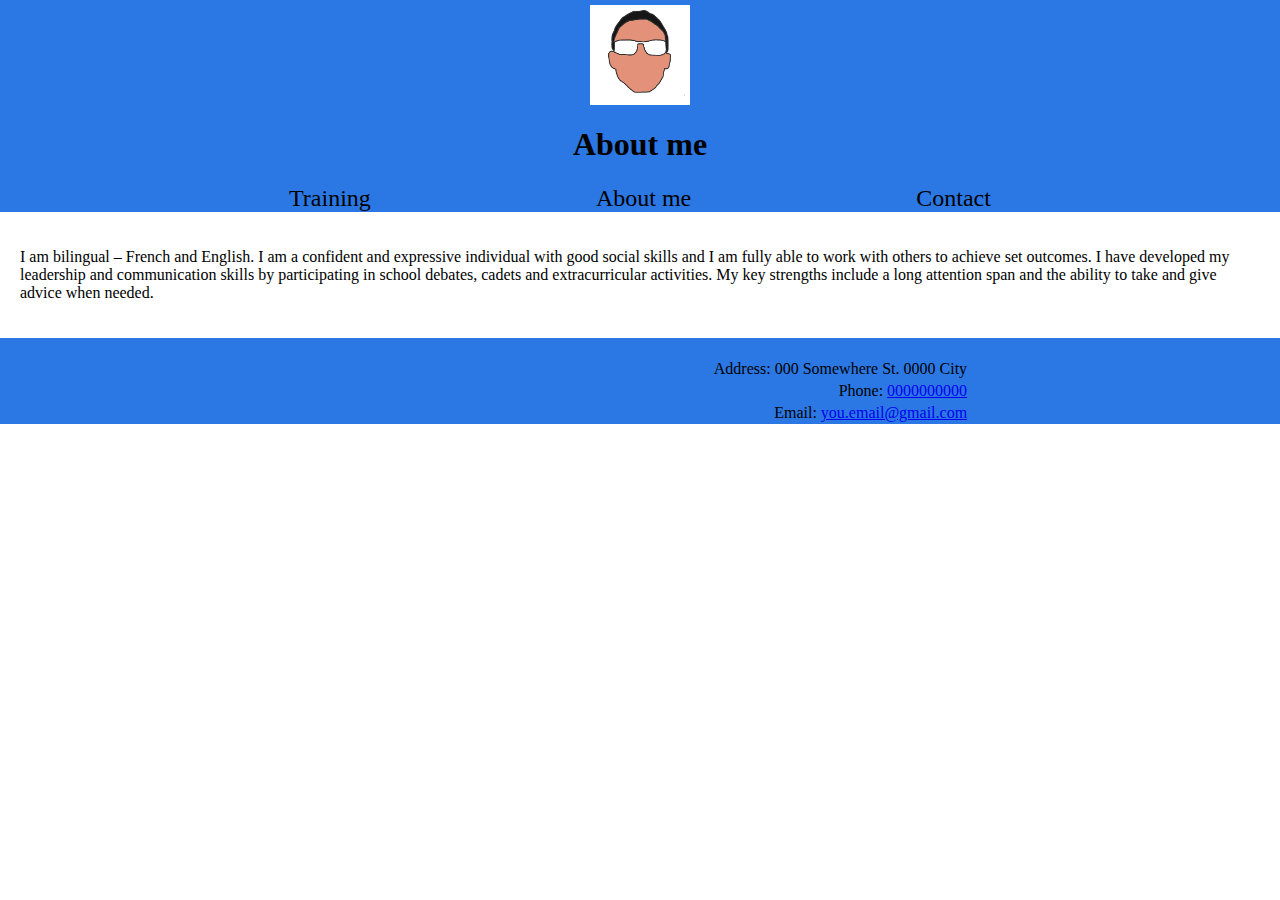
==== pages/about.html @ 0bfba1b6 "Changed color theme and added text to about me" ====
<!DOCTYPE html>
<html lang="en">
    <head>
        <meta charset="utf-8">
        <meta name="viewport" content="width=device-width, initial-scale=1">
        <title>Portfolio Website</title>
        <link rel="stylesheet" href="../css/styles.css">
    </head>
    <body>
        <header>
            <div class="logo">
                <a href="../index.html"><img src="../images/my logo.png" alt="my logo" style="width:100px;height:100px;"></a>
            </div>
            <h1>About me</h1>
            <nav class="nav-items">
                <a href="../pages/training.html">Training</a>
                <a href="../pages/about.html">About me</a>
                <a href="../pages/contact.html">Contact</a>
            </nav>
        </header>

        <main>
            <p>I am bilingual – French and English. I am a confident and expressive individual with good social skills and I am fully able to work with others to achieve set outcomes. I have developed my leadership and communication skills by participating in school debates, cadets and extracurricular activities. My key strengths include a long attention span and the ability to take and give advice when needed.</p>
        </main>

        <footer>
            <div class="social-media">
                <a href="" target="_blank"><img src=""></a>
                <a href="" target="_blank"><img src=""></a> <!--Twitter link-->
                <a href="" target="_blank"><img src=""></a> <!--LinkedIn link-->
            </div>
            <div class="contact-info">
                <p>Address: 000 Somewhere St. 0000 City </p>
                <p>Phone: <a href="tel:0000000000">0000000000</a> </p>
                <p>Email: <a href="mailto:">you.email@gmail.com</a> </p>
            </div>
        </footer>
    </body>
</html>
---- css/styles.css ----
body{
    background-color: #ffffff;
    margin: 0;
}

header{
    background-color: #2b78e4;
    display: flex;
    flex-direction: column;
    align-items: center;
}

header h1{
    color: #000000;
}

.logo {
    margin-top: 5px;
    background-color: #ffffff;
    width: 100px;
    height: 100px;
    display: flex;
    justify-content: center;
    align-items: center;
}

.nav-items{
    padding-left: 15px;
    padding-right: 15px;
    width: 90%;
    display: flex;
    justify-content: space-evenly;
}

.nav-items a{
    text-decoration: none;
    color: #000000;
    font-size: 1.5rem;
}

.nav-items a:hover{
    color: #2b78e4;
    background-color: #ffffff;
}

footer{
    padding-top: 20px;
    background-color:  #2b78e4;
    display: flex;
    flex-direction: column;
}

.social-media{
    display: flex;
    justify-content: space-between;
}

.social-media img{
    width: 75px;
    border-radius: 50%;
}

.contact-info{
    display: flex;
    flex-direction: column;
    align-items: center;
}

.contact-info p{
    margin: 2px;
}

main {
    padding: 20px;
}

.traning-option{
    background-color: #2b78e4;
    display: flex;
    flex-direction: column;
    align-items: center;
}

.traning-option img{
    width: 300px;
}

.traning-option h3{
    color: #ffffff;
}

@media screen and (min-width: 600px){
    main{
        display: flex;
        flex-wrap: wrap;

    }

    footer{
        display: flex;
        flex-direction: row;
        justify-content: space-evenly;
    }

    .social-media img{
        margin-right: 30px;
    }

    .contact-info{
        display: flex;
        align-items: flex-end;
    }
}
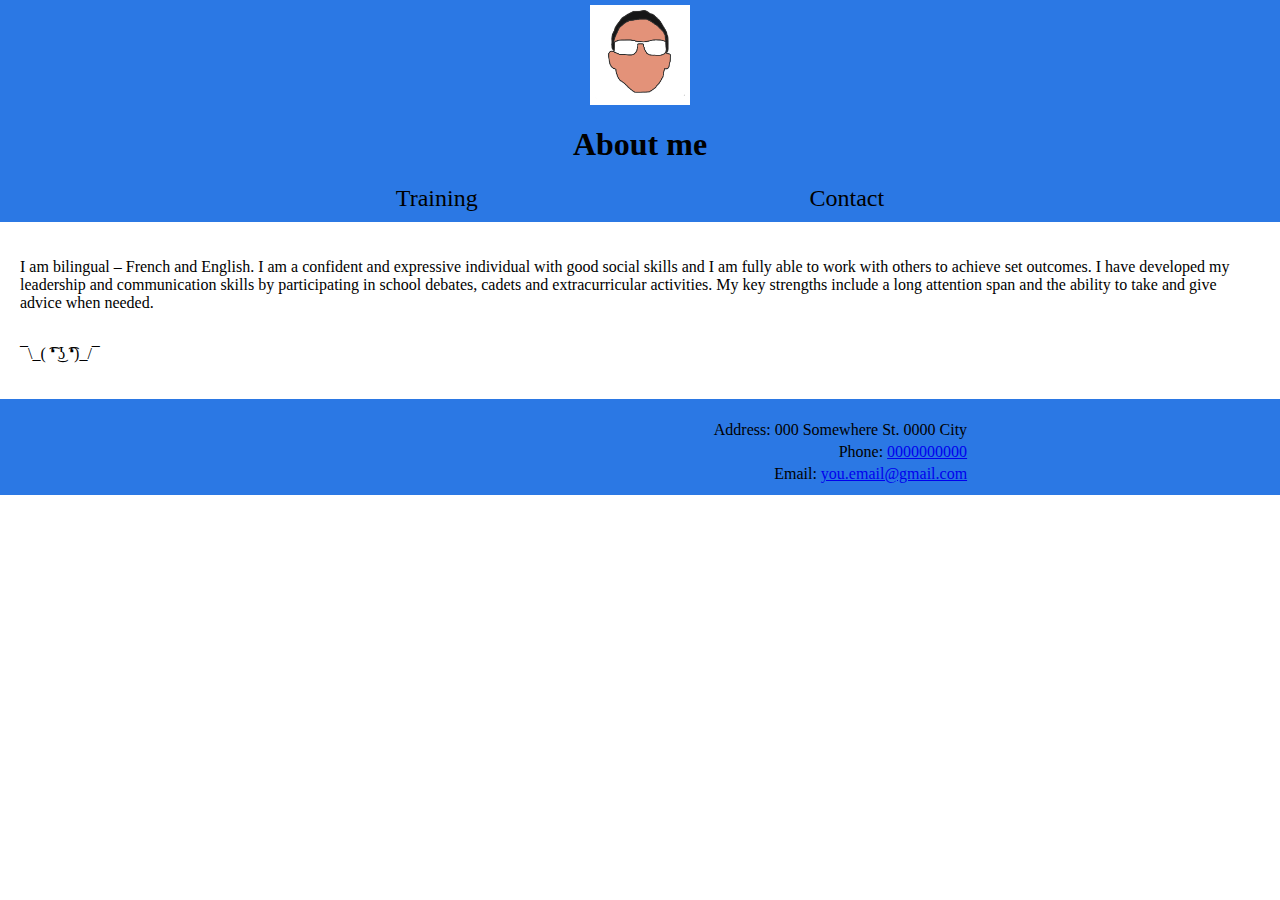
==== commit cee56a69: "cleaned up home page a little and added social media icons" ====
--- a/pages/about.html
+++ b/pages/about.html
@@ -3,8 +3,9 @@
     <head>
         <meta charset="utf-8">
         <meta name="viewport" content="width=device-width, initial-scale=1">
-        <title>Portfolio Website</title>
+        <title>About me - Moyo Adewusi</title>
         <link rel="stylesheet" href="../css/styles.css">
+        <link rel="icon" href="../images/my logo.png">
     </head>
     <body>
         <header>
@@ -14,13 +15,13 @@
             <h1>About me</h1>
             <nav class="nav-items">
                 <a href="../pages/training.html">Training</a>
-                <a href="../pages/about.html">About me</a>
                 <a href="../pages/contact.html">Contact</a>
             </nav>
         </header>
 
         <main>
             <p>I am bilingual – French and English. I am a confident and expressive individual with good social skills and I am fully able to work with others to achieve set outcomes. I have developed my leadership and communication skills by participating in school debates, cadets and extracurricular activities. My key strengths include a long attention span and the ability to take and give advice when needed.</p>
+            <p>¯\_( ͡❛ ͜ʖ ͡❛)_/¯</p>
         </main>
 
         <footer>
--- a/css/styles.css
+++ b/css/styles.css
@@ -29,6 +29,7 @@
 .nav-items{
     padding-left: 15px;
     padding-right: 15px;
+    padding-bottom: 10px;
     width: 90%;
     display: flex;
     justify-content: space-evenly;
@@ -47,6 +48,7 @@
 
 footer{
     padding-top: 20px;
+    padding-bottom: 10px;
     background-color:  #2b78e4;
     display: flex;
     flex-direction: column;
@@ -76,19 +78,24 @@
     padding: 20px;
 }
 
-.traning-option{
+.container{
     background-color: #2b78e4;
     display: flex;
-    flex-direction: column;
     align-items: center;
+    justify-content: center;
 }
 
-.traning-option img{
-    width: 300px;
+img{
+    max-width: 100%;
 }
 
-.traning-option h3{
-    color: #ffffff;
+.image{
+    flex-basis: 40%;
+}
+
+.text {
+    font-size: 20px;
+    padding-left: 20px;
 }
 
 @media screen and (min-width: 600px){
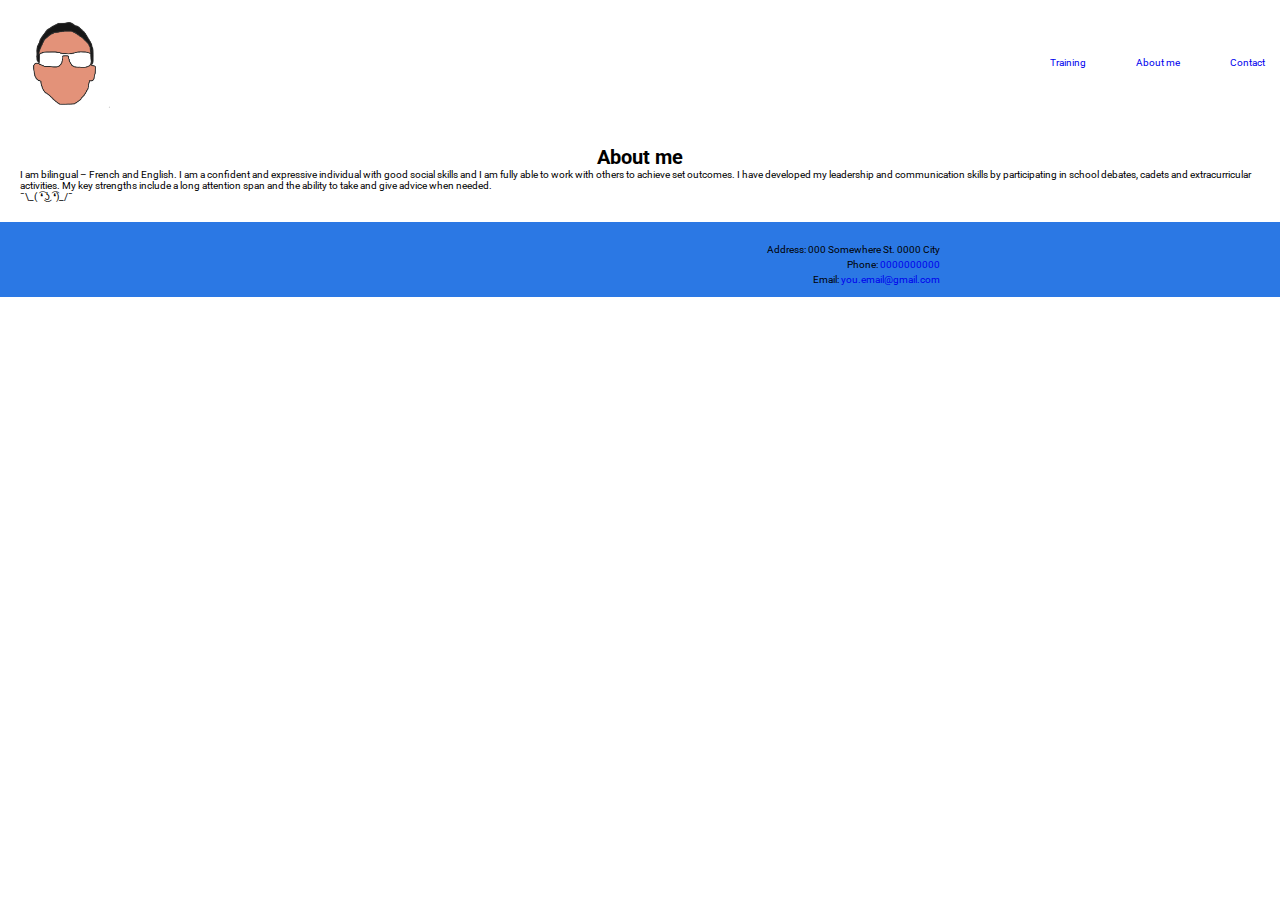
==== commit 5a4243e0: "New navbar + hamburger button" ====
--- a/pages/about.html
+++ b/pages/about.html
@@ -8,18 +8,30 @@
         <link rel="icon" href="../images/my logo.png">
     </head>
     <body>
-        <header>
-            <div class="logo">
-                <a href="../index.html"><img src="../images/my logo.png" alt="my logo" style="width:100px;height:100px;"></a>
-            </div>
-            <h1>About me</h1>
-            <nav class="nav-items">
-                <a href="../pages/training.html">Training</a>
-                <a href="../pages/contact.html">Contact</a>
-            </nav>
-        </header>
+        <header class=".header">
+            <nav class="navbar">
+                 <a href="/index.html" class="nav-logo"><img src="../images/my logo.png" alt="my logo" style="width:100px;height:100px;"></a>
+                 <ul class="nav-menu">
+                     <li class="nav-item">
+                         <a href="../pages/training.html">Training</a>
+                     </li>
+                     <li class="nav-item">
+                         <a href="../pages/about.html">About me</a>
+                     </li>
+                     <li class="nav-item">
+                         <a href="../pages/contact.html">Contact</a>
+                     </li>
+                 </ul>
+                 <div class="hamburger">
+                     <span class="bar"></span>
+                     <span class="bar"></span>
+                     <span class="bar"></span>
+                 </div>
+             </nav>
+         </header>
 
         <main>
+            <h1 class="page-name">About me</h1>
             <p>I am bilingual – French and English. I am a confident and expressive individual with good social skills and I am fully able to work with others to achieve set outcomes. I have developed my leadership and communication skills by participating in school debates, cadets and extracurricular activities. My key strengths include a long attention span and the ability to take and give advice when needed.</p>
             <p>¯\_( ͡❛ ͜ʖ ͡❛)_/¯</p>
         </main>
@@ -37,4 +49,5 @@
             </div>
         </footer>
     </body>
+    <script src="/main.js"></script>
 </html>--- a/css/styles.css
+++ b/css/styles.css
@@ -1,22 +1,34 @@
-
+@import url('https://fonts.googleapis.com/css2?family=Roboto:ital,wght@0,500;1,400&display=swap');
+
+* {
+    margin: 0;
+    padding: 0;
+    box-sizing: border-box;
+}
+
+html {
+    font-size: 62.5%;
+    font-family: 'Roboto', sans-serif;
+}
+
+li {
+    list-style: none;
+}
+
+a {
+    text-decoration: none;
+}
 
 body{
     background-color: #ffffff;
     margin: 0;
 }
 
-header{
-    background-color: #2b78e4;
-    display: flex;
-    flex-direction: column;
-    align-items: center;
-}
-
-header h1{
-    color: #000000;
-}
-
-.logo {
+.header{
+    border-bottom: 1px solid #E2E8F0;
+}
+
+.nav-logo {
     margin-top: 5px;
     background-color: #ffffff;
     width: 100px;
@@ -26,24 +38,49 @@
     align-items: center;
 }
 
-.nav-items{
-    padding-left: 15px;
-    padding-right: 15px;
-    padding-bottom: 10px;
-    width: 90%;
-    display: flex;
-    justify-content: space-evenly;
-}
-
-.nav-items a{
-    text-decoration: none;
-    color: #000000;
-    font-size: 1.5rem;
-}
-
-.nav-items a:hover{
-    color: #2b78e4;
-    background-color: #ffffff;
+.navbar {
+    display: flex;
+    justify-content: space-between;
+    align-items: center;
+    padding: 1rem 1.5rem;
+}
+
+.nav-menu {
+    display: flex;
+    justify-content: space-between;
+    align-items: center;
+}
+
+.nav-item {
+    margin-left: 5rem;
+}
+
+.nav-link{
+    font-size: 1.6rem;
+    font-weight: 400;
+    color: #475569;
+}
+
+.nav-link:hover{
+    color: #482ff7;
+}
+
+.hamburger {
+    display: none;
+}
+
+.bar {
+    display: block;
+    width: 25px;
+    height: 3px;
+    margin: 5px auto;
+    -webkit-transition: all 0.3s ease-in-out;
+    transition: all 0.3s ease-in-out;
+    background-color: #101010;
+}
+
+.page-name {
+    text-align: center;
 }
 
 footer{
@@ -98,23 +135,64 @@
     padding-left: 20px;
 }
 
-@media screen and (min-width: 600px){
-    main{
-        display: flex;
-        flex-wrap: wrap;
-
-    }
-
+@media only screen and (max-width: 768px){
+   
+    .nav-menu {
+        position: fixed;
+        left: -100%;
+        top: 5rem;
+        flex-direction: column;
+        background-color: #fff;
+        width: 100%;
+        border-radius: 10px;
+        text-align: center;
+        transition: 0.3s;
+        box-shadow:
+            0 10px 27px rgba(0, 0, 0, 0.05);
+    }
+
+    .nav-menu.active {
+        left: 0;
+    }
+
+    .nav-item {
+        margin: 2.5rem 0;
+    }
+
+    .hamburger {
+        display: block;
+        cursor: pointer;
+    }
+
+    .hamburger.active .bar:nth-child(2) {
+        opacity: 0;
+    }
+
+    .hamburger.active .bar:nth-child(1) {
+        -webkit-transform: translateY(8px) rotate(45deg);
+        transform: translateY(8px) rotate(45deg);
+    }
+
+    .hamburger.active .bar:nth-child(3) {
+        -webkit-transform: translateY(-8px) rotate(-45deg);
+        transform: translateY(-8px) rotate(-45deg);
+    }
+
+
+}
+
+@media only screen and (min-width: 768px){
+    
     footer{
         display: flex;
         flex-direction: row;
         justify-content: space-evenly;
     }
-
+    
     .social-media img{
         margin-right: 30px;
     }
-
+    
     .contact-info{
         display: flex;
         align-items: flex-end;
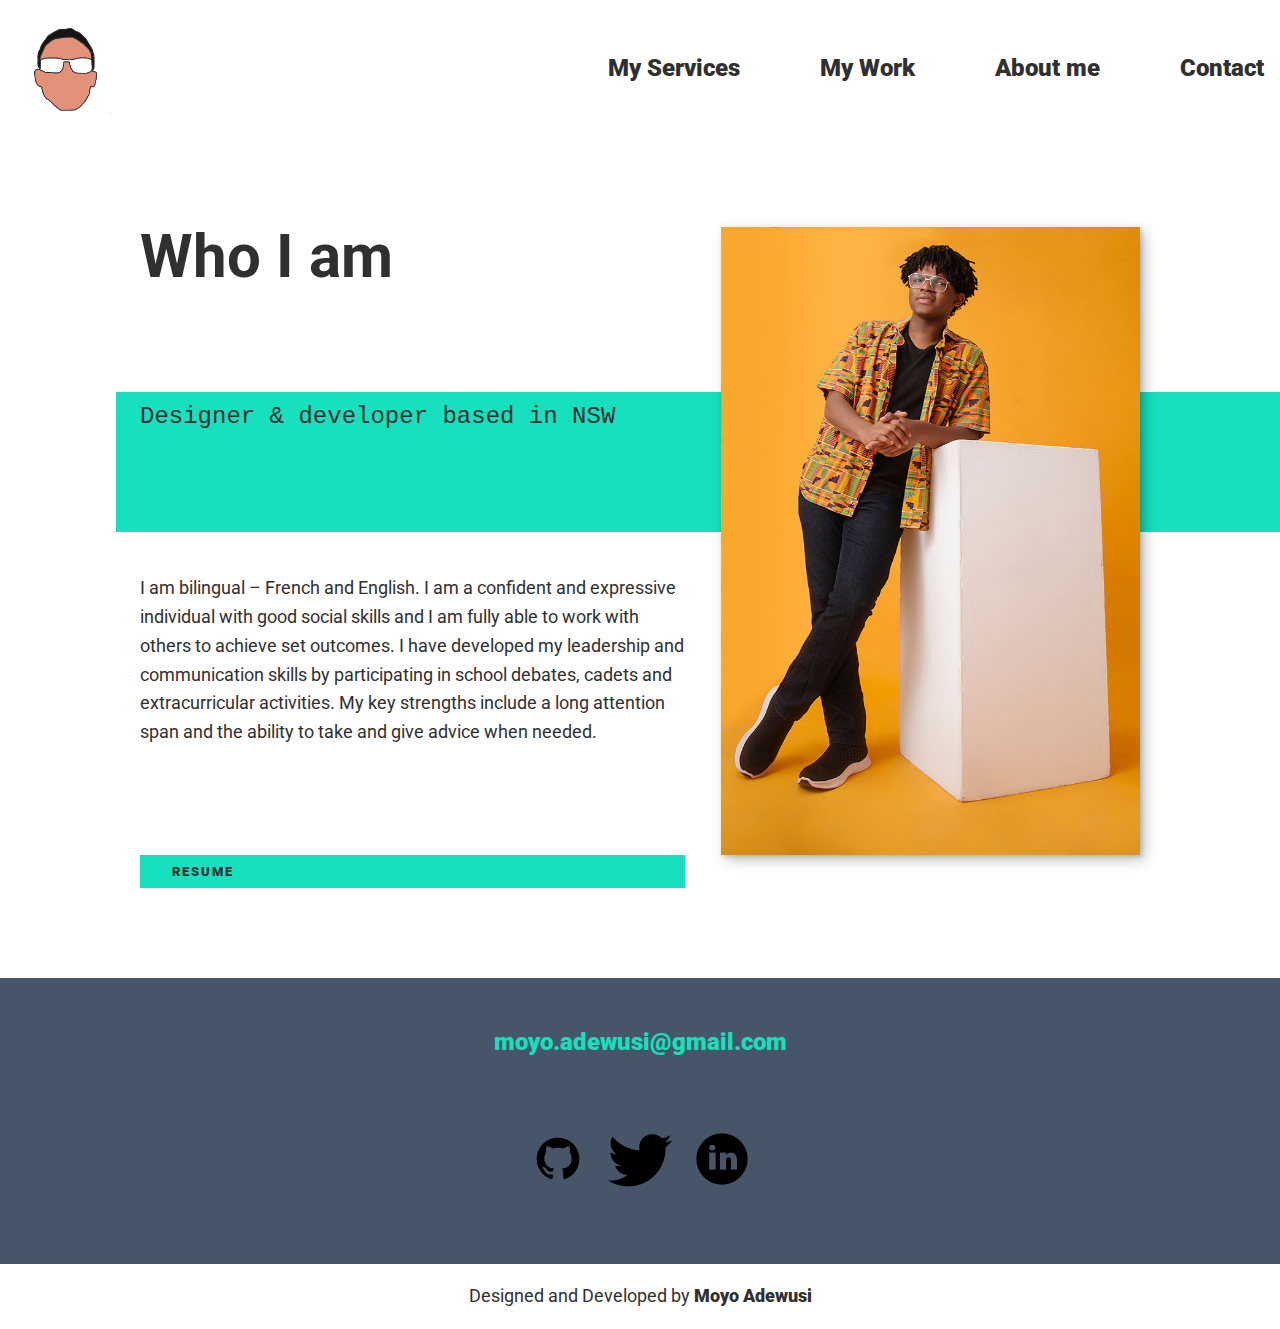
==== commit f95b38c2: "fixed portrait picture and moved resume to documents folder" ====
--- a/pages/about.html
+++ b/pages/about.html
@@ -3,51 +3,69 @@
     <head>
         <meta charset="utf-8">
         <meta name="viewport" content="width=device-width, initial-scale=1">
-        <title>About me - Moyo Adewusi</title>
+        <title>Home - Moyo Adewusi</title>
         <link rel="stylesheet" href="../css/styles.css">
         <link rel="icon" href="../images/my logo.png">
     </head>
     <body>
+
+        <!-- Navigation Bar -->
         <header class=".header">
-            <nav class="navbar">
-                 <a href="/index.html" class="nav-logo"><img src="../images/my logo.png" alt="my logo" style="width:100px;height:100px;"></a>
-                 <ul class="nav-menu">
-                     <li class="nav-item">
-                         <a href="../pages/training.html">Training</a>
-                     </li>
-                     <li class="nav-item">
-                         <a href="../pages/about.html">About me</a>
-                     </li>
-                     <li class="nav-item">
-                         <a href="../pages/contact.html">Contact</a>
-                     </li>
-                 </ul>
-                 <div class="hamburger">
-                     <span class="bar"></span>
-                     <span class="bar"></span>
-                     <span class="bar"></span>
-                 </div>
-             </nav>
-         </header>
+           <nav class="navbar">
+                <a href="../index.html" class="nav-logo"><img src="../images/my logo.png" alt="my logo" style="width:100px;height:100px;"></a>
+                <ul class="nav-menu">
+                    <li class="nav-item">
+                        <a href="../pages/services.html">My Services</a>
+                    <li class="nav-item">
+                        <a href="../pages/work.html">My Work</a>
+                    </li>
+                    <li class="nav-item">
+                        <a href="../pages/about.html">About me</a>
+                    </li>
+                    <li class="nav-item">
+                        <a href="#footer">Contact</a>
+                    </li>
+                </ul>
+                <div class="hamburger">
+                    <span class="bar"></span>
+                    <span class="bar"></span>
+                    <span class="bar"></span>
+                </div>
+            </nav>
+        </header>
 
-        <main>
-            <h1 class="page-name">About me</h1>
-            <p>I am bilingual – French and English. I am a confident and expressive individual with good social skills and I am fully able to work with others to achieve set outcomes. I have developed my leadership and communication skills by participating in school debates, cadets and extracurricular activities. My key strengths include a long attention span and the ability to take and give advice when needed.</p>
-            <p>¯\_( ͡❛ ͜ʖ ͡❛)_/¯</p>
-        </main>
+        <!-- About me -->
+        <section class="about-me" id="about">
+            <h2 class="section__title section__title--about">Who I am</h2>
+            <p class="section__subtitle section__subtitle--about">Designer & developer based in NSW</p>
 
-        <footer>
-            <div class="social-media">
-                <a href="" target="_blank"><img src=""></a>
-                <a href="" target="_blank"><img src=""></a> <!--Twitter link-->
-                <a href="" target="_blank"><img src=""></a> <!--LinkedIn link-->
+            <div class="about-me__body">
+                <p> I am bilingual – French and English. I am a confident and expressive individual with good social skills and I am fully able to work with others to achieve set outcomes. I have developed my leadership and communication skills by participating in school debates, cadets and extracurricular activities. My key strengths include a long attention span and the ability to take and give advice when needed.</p>
+                <p></p>
             </div>
-            <div class="contact-info">
-                <p>Address: 000 Somewhere St. 0000 City </p>
-                <p>Phone: <a href="tel:0000000000">0000000000</a> </p>
-                <p>Email: <a href="mailto:">you.email@gmail.com</a> </p>
-            </div>
+
+            <img src="../images/Leaning against block.jpg" alt="Moyo leaning against a block" class="about-me__img">
+        
+            <a href="../documents/Moyo's Resume.pdf" download class="btn">Resume</a>
+        </section>
+        
+        
+
+        <!-- Footer -->
+        <footer class="footer" id="footer">
+            <a href="mailto:moyo.adewusi@gmail.com" class="footer__link">moyo.adewusi@gmail.com</a>
+            <ul class="social-list">
+                <li class="social-list__item"><a class="social-list__link" 
+                href="https://github.com/Ruddoll" target="_blank"><img src="../images/icons8-github-64.png"></a></li>
+                <li class="social-list__item"><a class="social-list__link" 
+                href="https://twitter.com/Moyo94135473" target="_blank"><img src="../images/icons8-twitter-64.png"></a></li>
+                <li class="social-list__item"><a class="social-list__link" 
+                href="https://www.linkedin.com/in/moyo-adewusi-a1b8a4254/" target="_blank"><img src="../images/icons8-linkedin-circled-64.png"></a></li>
+            </ul>
         </footer>
+        <div>
+            <p style="text-align:center">Designed and Developed by <strong>Moyo Adewusi</strong> </p>
+        </div>
     </body>
     <script src="/main.js"></script>
 </html>--- a/css/styles.css
+++ b/css/styles.css
@@ -1,32 +1,139 @@
 @import url('https://fonts.googleapis.com/css2?family=Roboto:ital,wght@0,500;1,400&display=swap');
 
-* {
+* 
+*::before,
+*::after {
+    box-sizing: border-box;
+}
+
+
+/* Custom Properties */
+
+:root {
+    --ff-primary: 'Roboto', sans-serif;
+    --ff-secondary: 'Source Code Pro', monospace;
+
+    --fw-reg: 300;
+    --fw-bold: 900;
+
+    --clr-light: #fff;
+    --clr-dark: #303030;
+    --clr-accent: #16e0bd;
+
+    --fs-h1: 3rem;
+    --fs-h2: 2.25rem;
+    --fs-h3: 1.25rem;
+    --fs-body: 1rem;
+
+    --bs: 0.25em 0.25em 0.75em rgba(0,0,0,0.25), 0.125em 0.125em 0.25em rgba(0,0,0,0.15);
+}
+
+@media (min-width: 800px) {
+    :root {
+        --fs-h1: 4.5rem;
+        --fs-h2: 3.75rem;
+        --fs-h3: 1.5rem;
+        --fs-body: 1.125rem;
+    }
+}
+
+
+/* General Styles */
+
+body {
+    background: var(--clr-light);
+    color: var(--clr-dark);
     margin: 0;
-    padding: 0;
-    box-sizing: border-box;
-}
-
-html {
-    font-size: 62.5%;
-    font-family: 'Roboto', sans-serif;
-}
-
-li {
-    list-style: none;
-}
-
-a {
+    font-family: var(--ff-primary);
+    font-size: var(--fs-body);
+    line-height: 1.6;
+}
+
+section {
+    padding: 5em 2em;
+}
+
+img {
+    display: block;
+    max-width: 100%;
+
+}
+
+strong { font-weight: var(--fw-bold); }
+
+:focus {
+    outline: 3px solid var(--clr-accent);
+    outline-offset: 3px;
+}
+
+
+/* Buttons */
+
+.btn {
+    display: inline-block;
+    padding: 0.5em 2.5em;
+    background: var(--clr-accent);
+    color: var(--clr-dark);
     text-decoration: none;
-}
-
-body{
-    background-color: #ffffff;
+    cursor: pointer;
+    font-size: 0.8rem;
+    text-transform: uppercase;
+    letter-spacing: 2px;
+    font-weight: var(--fw-bold);
+    transition: transform 200ms ease-in-out;
+}
+
+.btn:hover {
+    transform: scale(1.1);
+}
+
+/* Typography */
+
+h1,
+h2,
+h3 {
+    line-height: 1;
     margin: 0;
 }
 
-.header{
-    border-bottom: 1px solid #E2E8F0;
-}
+h1 {font-size: var(--fs-h1);}
+h2 {font-size: var(--fs-h2);}
+h3 {font-size: var(--fs-h3);}
+
+
+.section__title {
+    margin-bottom: .24em;
+}
+
+.section__title--intro strong {
+    display: block;
+}
+
+.section__title--intro {
+    font-weight: var(--fw-reg);
+}
+
+.section__subtitle {
+    margin: 0;
+    font-size: var(--fs-h3);
+}
+
+.section__subtitle--intro,
+.section__subtitle--about {
+    background: var(--clr-accent);
+    padding: .25em 1em;
+    font-family: var(--ff-secondary);
+    margin-bottom: 1em;
+}
+
+.section__subtitle--work {
+    color: var(--clr-accent);
+    font-weight: var(--fw-bold);
+    margin-bottom: 2em;
+}
+
+
+/* header*/
 
 .nav-logo {
     margin-top: 5px;
@@ -42,27 +149,35 @@
     display: flex;
     justify-content: space-between;
     align-items: center;
-    padding: 1rem 1.5rem;
+    padding: 1rem;
 }
 
 .nav-menu {
+    list-style: none;
     display: flex;
     justify-content: space-between;
     align-items: center;
+    
 }
 
 .nav-item {
     margin-left: 5rem;
-}
-
-.nav-link{
-    font-size: 1.6rem;
-    font-weight: 400;
-    color: #475569;
-}
-
-.nav-link:hover{
-    color: #482ff7;
+    color: inherit;
+    font-weight: var(--fw-bold);
+    font-size: var(--fs-h3);
+}
+.nav-item a:link{
+    text-decoration: none;
+    color: inherit;
+}
+
+.nav-item a:visited {
+    text-decoration: none;
+    color: inherit;
+}
+
+.nav-item a:hover{
+    color: var(--clr-accent);
 }
 
 .hamburger {
@@ -79,76 +194,22 @@
     background-color: #101010;
 }
 
-.page-name {
-    text-align: center;
-}
-
-footer{
-    padding-top: 20px;
-    padding-bottom: 10px;
-    background-color:  #2b78e4;
-    display: flex;
-    flex-direction: column;
-}
-
-.social-media{
-    display: flex;
-    justify-content: space-between;
-}
-
-.social-media img{
-    width: 75px;
-    border-radius: 50%;
-}
-
-.contact-info{
-    display: flex;
-    flex-direction: column;
-    align-items: center;
-}
-
-.contact-info p{
-    margin: 2px;
-}
-
-main {
-    padding: 20px;
-}
-
-.container{
-    background-color: #2b78e4;
-    display: flex;
-    align-items: center;
-    justify-content: center;
-}
-
-img{
-    max-width: 100%;
-}
-
-.image{
-    flex-basis: 40%;
-}
-
-.text {
-    font-size: 20px;
-    padding-left: 20px;
-}
-
-@media only screen and (max-width: 768px){
+@media (max-width: 930px){
    
     .nav-menu {
         position: fixed;
-        left: -100%;
+        left: -105%;
         top: 5rem;
         flex-direction: column;
         background-color: #fff;
         width: 100%;
         border-radius: 10px;
         text-align: center;
-        transition: 0.3s;
-        box-shadow:
-            0 10px 27px rgba(0, 0, 0, 0.05);
+        transition: transform 250ms cubic-bezier(0.5, 0, 0.5, 1);
+        box-shadow: var(--bs);
+        z-index: 3;
+        margin: 0;
+        padding: 0;
     }
 
     .nav-menu.active {
@@ -181,20 +242,221 @@
 
 }
 
-@media only screen and (min-width: 768px){
-    
-    footer{
+
+/* Intro section */
+
+.intro {
+    position: relative;
+}
+
+.intro__img {
+    box-shadow: var(--bs);
+}
+
+@media (min-width: 600px) {
+    .intro {
+        display: grid;
+        width: min-content;
+        margin: 0 auto;
+        grid-column-gap: 1em;
+        grid-template-areas: 
+            "img title"
+            "img subtitle";
+        grid-template-columns: min-content max-content;
+    }
+
+    .intro__img {
+        grid-area: img;
+        min-width: 250px;
+        position: relative;
+        z-index: 2;
+    }
+
+    .section__subtitle--intro {
+        align-self: start;
+        grid-column: -1 / 1;
+        grid-row: 2;
+        text-align: right;
+        position: relative;
+        left: -1.5em;
+        width: calc(100% + 1.5em);
+    }
+}
+
+
+/* My services*/
+
+.my-services {
+    background-color: var(--clr-dark);
+    background-image: url(../images/working\ screen.jpg);
+    background-size: cover;
+    background-blend-mode: multiply;
+    color: var(--clr-light);
+    text-align: center;
+}
+
+.section__title--services {
+    color: var(--clr-accent);
+    position: relative;
+
+}
+
+.section__title--services::after {
+    content: '';
+    display: block;
+    width: 2em;
+    height: 1px;
+    margin: 0.5em auto 1em;
+    background: var(--clr-light);
+    opacity: 0.25;
+}
+
+.services {
+    margin-bottom: 4em;
+}
+
+.service {
+    max-width: 500px;
+    margin: 0 auto;
+}
+
+
+@media (min-width: 800px) {
+    .services {
         display: flex;
-        flex-direction: row;
-        justify-content: space-evenly;
-    }
-    
-    .social-media img{
-        margin-right: 30px;
-    }
-    
-    .contact-info{
-        display: flex;
-        align-items: flex-end;
-    }
-}+        max-width: 1000px;
+        margin-left: auto;
+        margin-right: auto;
+    }
+
+    .service + .service {
+        margin-left: 2em;
+    }
+}
+
+
+/* About me */
+
+.about-me {
+    max-width: 1000px;
+    margin: 0 auto;
+}
+
+.about-me__img {
+    box-shadow: var(--bs);
+}
+
+@media (min-width: 600px) {
+    .about-me {
+        display: grid;
+        grid-template-columns: ifr 200px;
+        grid-template-areas: 
+            "title img"
+            "subtitle img"
+            "text img";
+        grid-column-gap: 2em;
+    }
+
+    .section__title--about {
+        grid-area: title;
+    }
+
+    .section__subtitle--about {
+        grid-column: 1 / -1;
+        grid-row: 2;
+        position: relative;
+        left: -1em;
+        width: calc(100% + 2em);
+        padding-left: 1em;
+        padding-right: calc(200px + 4em);
+    }
+
+    .about-me__img {
+        grid-area: img;
+        position: relative;
+        z-index: 2;
+    }
+}
+
+
+/* My Work */
+
+.my-work {
+    background-color: var(--clr-dark);
+    color: var(--clr-light);
+    text-align: center;
+}
+
+.portfolio {
+    display: grid;
+    grid-template-columns: repeat(auto-fit, minmax(300px, ifr));
+}
+
+.portfolio__item {
+    background: var(--clr-accent);
+    overflow: hidden;
+}
+
+.portfolio__img {
+    transition: transform 750ms cubic-bezier(0.5, 0, 0.5, 1),
+    opacity 250ms linear;
+}
+
+.portfolio__item:focus {
+    position: relative;
+    z-index: 2;
+}
+
+.portfolio__img:hover,
+.portfolio__item:focus .portfolio__img {
+    transform: scale(1.2);
+    opacity: 0.5;
+}
+
+
+/* footer */
+
+.footer{
+    background: #475569;
+    color: var(--clr-accent);
+    text-align: center;
+    padding: 2.5em 0;
+}
+
+.footer a { 
+    color: inherit;
+    text-decoration: none;
+}
+
+.footer__link {
+    font-size: var(--fs-h3);
+    font-weight: var(--fw-bold);
+}
+
+.footer__link:hover,
+.social-list__link:hover {
+    opacity: 0.7;
+}
+
+.footer__link:hover {
+    text-decoration: underline;
+}
+
+.social-list {
+    list-style: none;
+    display: flex;
+    justify-content: center;
+    margin: 2em 0 0;
+    padding: 0;
+}
+
+.social-list__item {
+    margin: 0 0.5em;
+}
+
+.social-list__link {
+    padding: 0.5em;
+}
+
+
+
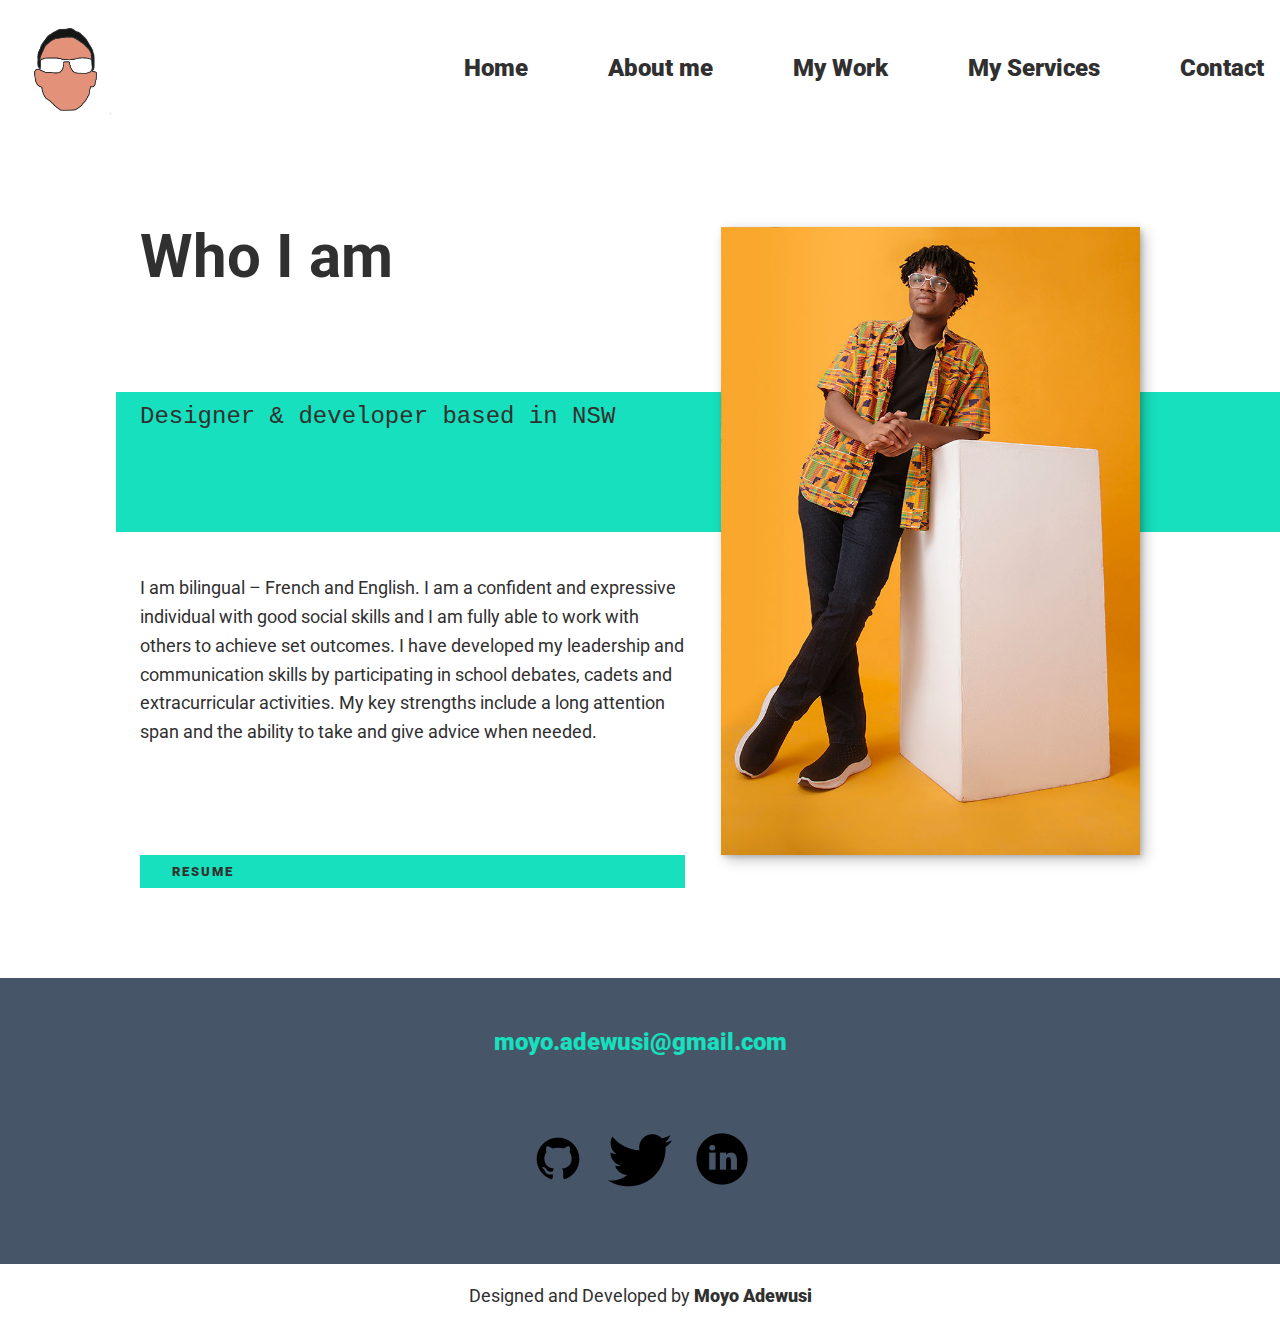
==== commit c820f564: "new navbar" ====
--- a/pages/about.html
+++ b/pages/about.html
@@ -3,7 +3,7 @@
     <head>
         <meta charset="utf-8">
         <meta name="viewport" content="width=device-width, initial-scale=1">
-        <title>Home - Moyo Adewusi</title>
+        <title>About me - Moyo Adewusi</title>
         <link rel="stylesheet" href="../css/styles.css">
         <link rel="icon" href="../images/my logo.png">
     </head>
@@ -15,12 +15,16 @@
                 <a href="../index.html" class="nav-logo"><img src="../images/my logo.png" alt="my logo" style="width:100px;height:100px;"></a>
                 <ul class="nav-menu">
                     <li class="nav-item">
-                        <a href="../pages/services.html">My Services</a>
+                        <a href="../index.html">Home</a>
+                    </li>
+                    <li class="nav-item">
+                        <a href="../pages/about.html">About me</a>
+                    </li>
                     <li class="nav-item">
                         <a href="../pages/work.html">My Work</a>
                     </li>
                     <li class="nav-item">
-                        <a href="../pages/about.html">About me</a>
+                        <a href="../pages/services.html">My Services</a>
                     </li>
                     <li class="nav-item">
                         <a href="#footer">Contact</a>
@@ -67,5 +71,5 @@
             <p style="text-align:center">Designed and Developed by <strong>Moyo Adewusi</strong> </p>
         </div>
     </body>
-    <script src="/main.js"></script>
+    <script src="../main.js"></script>
 </html>--- a/css/styles.css
+++ b/css/styles.css
@@ -194,7 +194,7 @@
     background-color: #101010;
 }
 
-@media (max-width: 930px){
+@media (max-width: 1044px){
    
     .nav-menu {
         position: fixed;
@@ -414,6 +414,107 @@
 }
 
 
+/* blog */
+#blog {
+    display: flex;
+    justify-content: center;
+    align-items: center;
+    flex-direction: column;
+    padding: 40px;
+    border-bottom: 1px solid rgba(0,0,0,0.5);
+}
+
+.blog-heading {
+    display: flex;
+    justify-content: center;
+    align-items: center;
+    flex-direction: column;
+}
+
+.blog-heading span {
+    color: var(--clr-accent);
+}
+
+.blog-heading h3 {
+    font-size: 2.4rem;
+    color: var(--clr-dark);
+    font-weight: var(--fw-bold);
+}
+
+.blog-container {
+    display: flex;
+    justify-content: center;
+    align-items: center;
+    margin: 20px 0px;
+    flex-wrap: wrap;
+}
+
+.blog-box {
+    width: 350px;
+    background-color: var(--clr-light);
+    border: 1px solid #ececec;
+    margin: 20px;
+    box-shadow: var(--bs);
+}
+
+.blog-img {
+    width: 100%;
+    height: auto;
+}
+
+.blog-img img {
+    width: 100%;
+    height: 100%;
+    object-fit: cover;
+    object-position: center;
+
+}
+
+.blog-text {
+    padding: 30px;
+    display: flex;
+    flex-direction: column;
+}
+
+.blog-text span {
+    color: var(--clr-accent);
+    font-size: 0.9rem;
+}
+
+.blog-text .blog-title {
+    font-size: 1.3rem;
+    font-weight: 500;
+    color: var(--clr-dark);
+    text-decoration: none;
+}
+
+.blog-text .blog-title:hover {
+    color: var(--clr-accent);
+    transition: all ease 0.3s;
+}
+
+.blog-text p {
+    color: #9b9b9b;
+    font-size: 0.9rem;
+    display: -webkit-box;
+    -webkit-line-clamp: 3;
+    -webkit-box-orient: vertical;
+    overflow: hidden;
+    text-overflow: ellipsis;
+    margin: 20px 0px;
+}
+
+.blog-text a {
+    color: var(--clr-dark);
+    text-decoration: none;
+}
+
+.blog-text a:hover {
+    color: var(--clr-accent);
+    transition: all ease 0.3s;
+}
+
+
 /* footer */
 
 .footer{
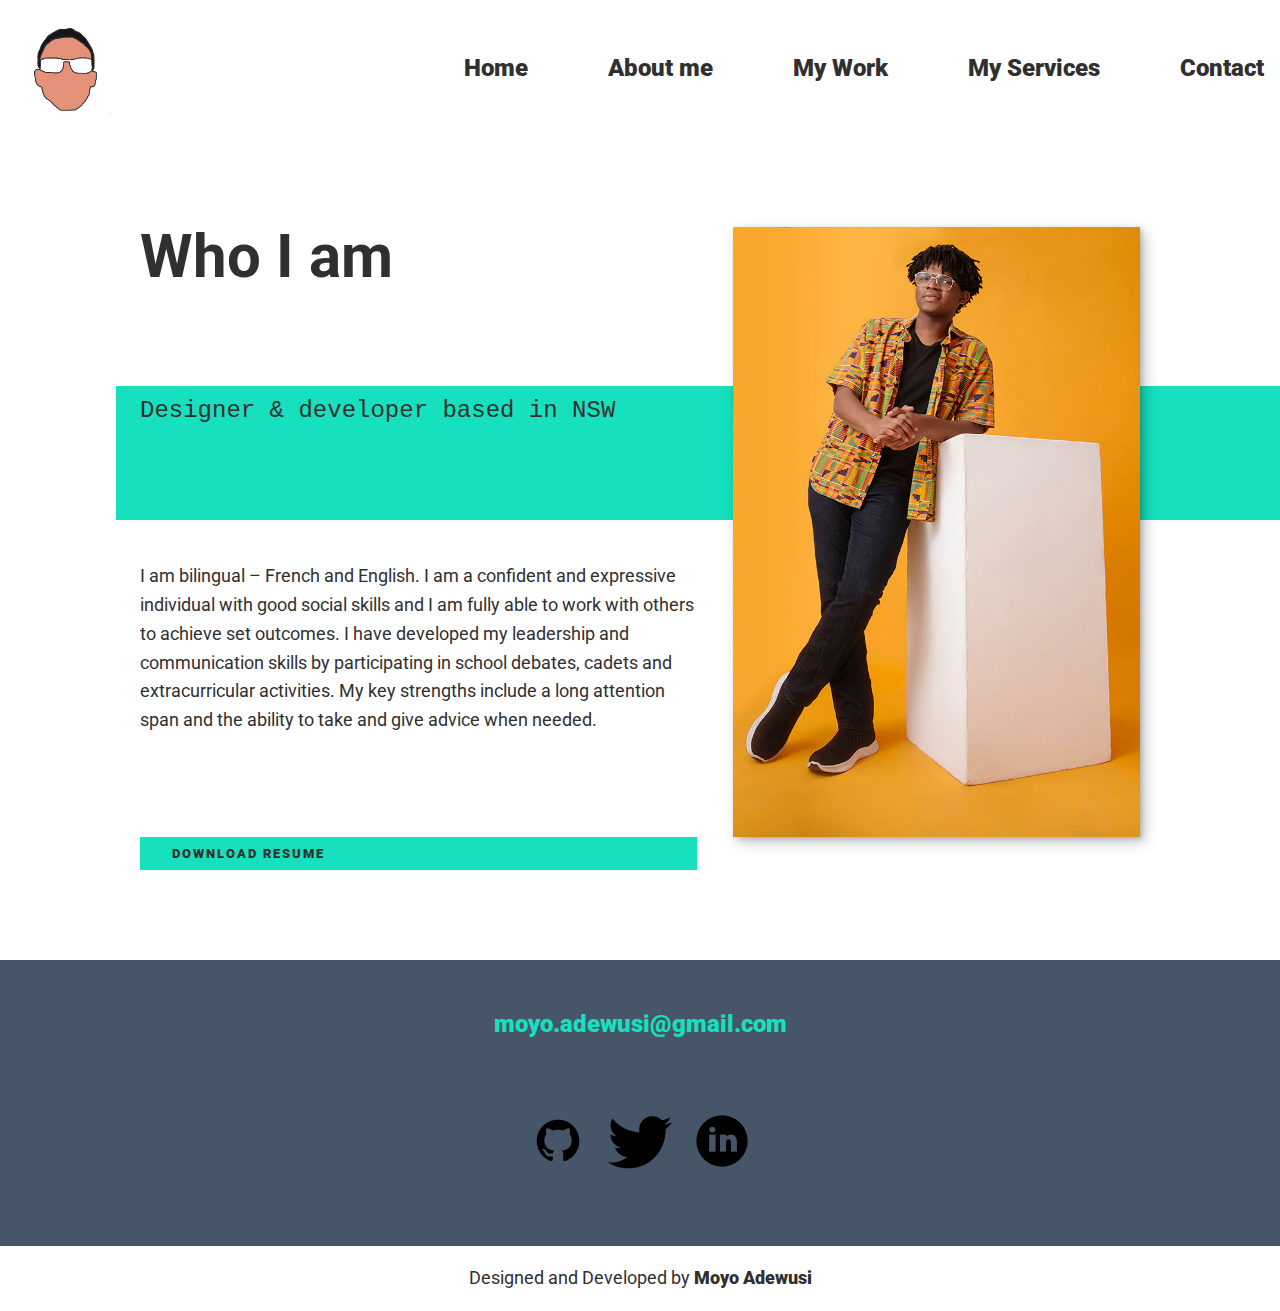
==== commit 9caff6aa: "specified button function" ====
--- a/pages/about.html
+++ b/pages/about.html
@@ -50,7 +50,7 @@
 
             <img src="../images/Leaning against block.jpg" alt="Moyo leaning against a block" class="about-me__img">
         
-            <a href="../documents/Moyo's Resume.pdf" download class="btn">Resume</a>
+            <a href="../documents/Moyo's Resume.pdf" download class="btn">Download Resume</a>
         </section>
         
         
--- a/css/styles.css
+++ b/css/styles.css
@@ -194,7 +194,7 @@
     background-color: #101010;
 }
 
-@media (max-width: 1044px){
+@media (max-width: 1070px){
    
     .nav-menu {
         position: fixed;
